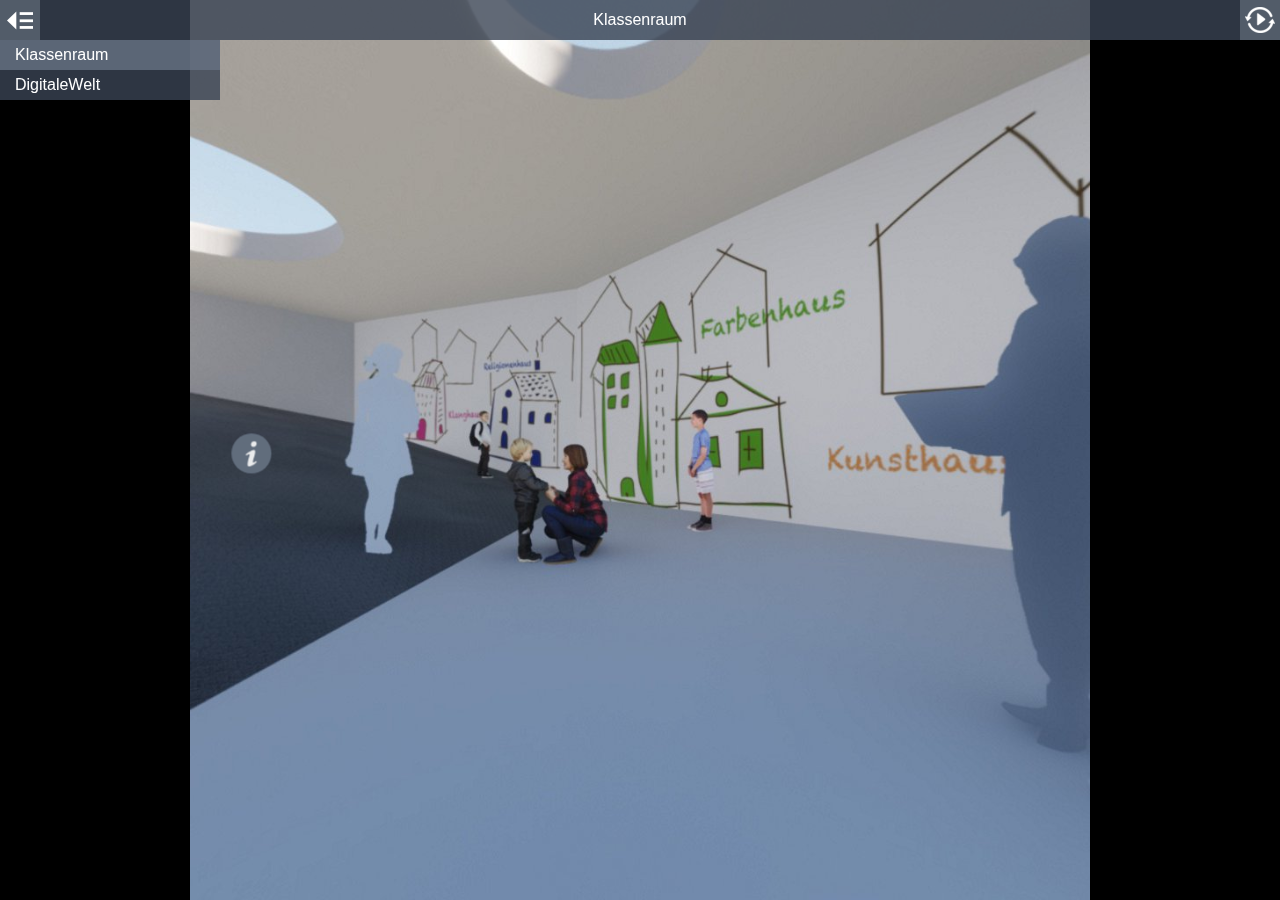
==== SF/360/index.html @ b9d0dee7 "j" ====
<!DOCTYPE html>
<html>
<head>
<title>Lerndorf</title>
<meta charset="utf-8">
<meta http-equiv="X-UA-Compatible" content="IE=edge,chrome=1">
<meta name="viewport" content="target-densitydpi=device-dpi, width=device-width, initial-scale=1.0, maximum-scale=1.0, minimum-scale=1.0, user-scalable=no, minimal-ui" />
<style> @-ms-viewport { width: device-width; } </style>
<link rel="stylesheet" href="vendor/reset.min.css">
<link rel="stylesheet" href="style.css">
</head>
<body class="multiple-scenes ">

<div id="pano"></div>

<div id="sceneList">
  <ul class="scenes">
    
      <a href="javascript:void(0)" class="scene" data-id="0-klassenraum">
        <li class="text">Klassenraum</li>
      </a>
    
      <a href="javascript:void(0)" class="scene" data-id="1-digitalewelt">
        <li class="text">DigitaleWelt</li>
      </a>
    
  </ul>
</div>

<div id="titleBar">
  <h1 class="sceneName"></h1>
</div>

<a href="javascript:void(0)" id="autorotateToggle">
  <img class="icon off" src="img/play.png">
  <img class="icon on" src="img/pause.png">
</a>

<a href="javascript:void(0)" id="fullscreenToggle">
  <img class="icon off" src="img/fullscreen.png">
  <img class="icon on" src="img/windowed.png">
</a>

<a href="javascript:void(0)" id="sceneListToggle">
  <img class="icon off" src="img/expand.png">
  <img class="icon on" src="img/collapse.png">
</a>

<a href="javascript:void(0)" id="viewUp" class="viewControlButton viewControlButton-1">
  <img class="icon" src="img/up.png">
</a>
<a href="javascript:void(0)" id="viewDown" class="viewControlButton viewControlButton-2">
  <img class="icon" src="img/down.png">
</a>
<a href="javascript:void(0)" id="viewLeft" class="viewControlButton viewControlButton-3">
  <img class="icon" src="img/left.png">
</a>
<a href="javascript:void(0)" id="viewRight" class="viewControlButton viewControlButton-4">
  <img class="icon" src="img/right.png">
</a>
<a href="javascript:void(0)" id="viewIn" class="viewControlButton viewControlButton-5">
  <img class="icon" src="img/plus.png">
</a>
<a href="javascript:void(0)" id="viewOut" class="viewControlButton viewControlButton-6">
  <img class="icon" src="img/minus.png">
</a>

<script src="vendor/es5-shim.js"></script>
<script src="vendor/eventShim.js"></script>
<script src="vendor/classList.js"></script>
<script src="vendor/requestAnimationFrame.js" ></script>
<script src="vendor/screenfull.min.js" ></script>
<script src="vendor/bowser.min.js" ></script>
<script src="vendor/marzipano.js" ></script>

<script src="data.js"></script>
<script src="index.js"></script>

</body>
</html>
---- SF/360/style.css ----
* {
  -webkit-box-sizing: border-box;
  -moz-box-sizing: border-box;
  box-sizing: border-box;
  -moz-user-select: none;
  -webkit-user-select: none;
  -ms-user-select: none;
  user-select: none;
  -ms-text-size-adjust: none;
  -moz-text-size-adjust: none;
  -webkit-text-size-adjust: none;
  text-size-adjust: none;
  -webkit-user-drag: none;
  -webkit-touch-callout: none;
  -ms-content-zooming: none;
  -webkit-tap-highlight-color: rgba(0,0,0,0);
}

html, body {
  width: 100%;
  height: 100%;
  padding: 0;
  margin: 0;
  overflow: hidden;
  font-family: "Helvetica Neue", Helvetica, Arial, sans-serif;
  font-size: 16px;
  background-color: #000;
  color: #fff;
}

a, a:hover, a:active, a:visited {
  text-decoration: none;
  color: inherit;
}

#pano {
  position: absolute;
  top: 0;
  left: 0;
  width: 100%;
  height: 100%;
  overflow: hidden;
}

#titleBar {
  position: absolute;
  top: 0;
  left: 0;
  right: 40px;
  height: 40px;
  text-align: center;
}

.mobile #titleBar {
  height: 50px;
  right: 50px;
}

/* If there is a fullscreen button the title bar must make space for it */
body.fullscreen-enabled #titleBar {
  right: 80px;
}

body.fullscreen-enabled.mobile #titleBar {
  right: 100px;
}

/* If there are multiple scenes the title bar must make space for the scene list toggle */
body.multiple-scenes #titleBar {
  left: 40px;
}

body.multiple-scenes.mobile #titleBar {
  left: 50px;
}

#titleBar .sceneName {
  width: 100%;
  height: 100%;
  line-height: 30px;
  padding: 5px;
  background-color: rgb(58,68,84);
  background-color: rgba(58,68,84,0.8);
  overflow: hidden;
  text-overflow: ellipsis;
  white-space: nowrap;

  -moz-user-select: text;
  -webkit-user-select: text;
  -ms-user-select: text;
  user-select: text;
}

.mobile #titleBar .sceneName {
  line-height: 40px;
}

#fullscreenToggle {
  display: none;
  position: absolute;
  top: 0;
  right: 0;
  width: 40px;
  height: 40px;
  padding: 5px;
  background-color: rgb(103,115,131);
  background-color: rgba(103,115,131,0.8);
}

.mobile #fullscreenToggle {
  width: 50px;
  height: 50px;
}

body.fullscreen-enabled #fullscreenToggle {
  display: block;
}

#fullscreenToggle .icon {
  position: absolute;
  top: 5px;
  right: 5px;
  width: 30px;
  height: 30px;
}

.mobile #fullscreenToggle .icon {
  top: 10px;
  right: 10px;
}

#fullscreenToggle .icon.on {
  display: none;
}

#fullscreenToggle .icon.off {
  display: block;
}

#fullscreenToggle.enabled .icon.on {
  display: block;
}

#fullscreenToggle.enabled .icon.off {
  display: none;
}

#autorotateToggle {
  display: block;
  position: absolute;
  top: 0;
  right: 0;
  width: 40px;
  height: 40px;
  padding: 5px;
  background-color: rgb(103,115,131);
  background-color: rgba(103,115,131,0.8);
}

.mobile #autorotateToggle {
  width: 50px;
  height: 50px;
}

/* If there is a fullscreen button, autorotate must placed a bit to the left */
body.fullscreen-enabled #autorotateToggle {
  right: 40px;
}

body.fullscreen-enabled.mobile #autorotateToggle {
  right: 50px;
}

#autorotateToggle .icon {
  position: absolute;
  top: 5px;
  right: 5px;
  width: 30px;
  height: 30px;
}

.mobile #autorotateToggle .icon {
  top: 10px;
  right: 10px;
}

#autorotateToggle .icon.on {
  display: none;
}

#autorotateToggle .icon.off {
  display: block;
}

#autorotateToggle.enabled .icon.on {
  display: block;
}

#autorotateToggle.enabled .icon.off {
  display: none;
}

#sceneListToggle {
  position: absolute;
  top: 0;
  left: 0;
  width: 40px;
  height: 40px;
  padding: 5px;
  background-color: rgb(103,115,131);
  background-color: rgba(103,115,131,0.8);
}

.mobile #sceneListToggle {
  width: 50px;
  height: 50px;
}

#sceneListToggle .text {
  position: absolute;
  top: 5px;
  left: 15px;
  width: 100%;
  line-height: 30px;
}

#sceneListToggle .icon {
  position: absolute;
  top: 5px;
  right: 5px;
  width: 30px;
  height: 30px;
}

.mobile #sceneListToggle .icon {
  top: 10px;
  right: 10px;
}

#sceneListToggle .icon.on {
  display: none;
}

#sceneListToggle .icon.off {
  display: block;
}

#sceneListToggle.enabled .icon.on {
  display: block;
}

#sceneListToggle.enabled .icon.off {
  display: none;
}

#sceneList {
  position: absolute;
  top: 0;
  left: -220px;
  padding-top: 40px;
  width: 220px;
  max-height: 100%;
  overflow-x: hidden;
  overflow-y: auto;
  margin-left: 0;
  -webkit-transition: margin-left 0.5s ease-in-out;
  transition: margin-left 0.5s ease-in-out;
}

.mobile #sceneList {
  padding-top: 50px;
}

#sceneList .scenes {
  width: 100%;
  background-color: rgb(58,68,84);
  background-color: rgba(58,68,84,0.8);
}

.mobile #sceneList {
  width: 100%;
  height: 100%;
  left: -100%;
}

.mobile #sceneList.enabled {
  margin-left: 100%;
}

.mobile #sceneList .scenes {
  height: 100%;
}

#sceneList.enabled {
  margin-left: 220px;
}

#sceneList .scene {
  display: block;
  width: 100%;
  height: 30px;
}

.mobile #sceneList .scene {
  height: 40px;
}

#sceneList .scene .text {
  width: 100%;
  height: 100%;
  padding: 0 15px;
  line-height: 30px;
  overflow: hidden;
  text-overflow: ellipsis;
  white-space: nowrap;
}

.mobile #sceneList .scene .text {
  line-height: 40px;
}

.no-touch #sceneList .scene:hover {
  background-color: rgb(103,115,131);
  background-color: rgba(103,115,131,0.8);
}

#sceneList .scene.current {
  background-color: rgb(103,115,131);
  background-color: rgba(103,115,131,0.8);
}

/* Hide scene list when only a single scene exists */
body.single-scene #sceneList, body.single-scene #sceneListToggle {
  display: none;
}

/* Link hotspot */

.link-hotspot {
  width: 60px;
  height: 60px;
  margin-left: -30px;
  margin-top: -30px;
  opacity: 0.9;
  -webkit-transition: opacity 0.2s;
  transition: opacity 0.2s;
}

.no-touch .link-hotspot:hover {
  opacity: 1;
}

.mobile .link-hotspot {
  width: 70px;
  height: 70px;
}

.link-hotspot-icon {
  width: 100%;
  height: 100%;
  cursor: pointer;
}

.link-hotspot-tooltip {
  position: absolute;
  left: 100%;
  top: 14px; /* ( 60 - (16 + 2*8) ) / 2 */

  margin-left: 3px;

  font-size: 16px;

  max-width: 300px;

  padding: 8px 10px;

  border-radius: 5px;

  background-color: rgb(58,68,84);
  background-color: rgba(58,68,84,0.8);

  color: #fff;

  white-space: nowrap;
  text-overflow: ellipsis;
  overflow: hidden;

  cursor: pointer;

  opacity: 0;

  -ms-transform: translateX(-8px);
  -webkit-transform: translateX(-8px);
  transform: translateX(-8px);

  -webkit-transition: -ms-transform 0.3s,
                      -webkit-transform 0.3s,
                      transform 0.3s,
                      opacity 0.3s;
  transition: -ms-transform 0.3s,
              -webkit-transform 0.3s,
              transform 0.3s,
              opacity 0.3s;
}

.mobile .link-hotspot {
  top: 19px; /* ( 70 - (16 + 2*8) ) / 2 */
}

.no-touch .link-hotspot:hover .link-hotspot-tooltip {
  opacity: 1;
  -ms-transform: translateX(0);
  -webkit-transform: translateX(0);
  transform: translateX(0);
}

/* Prevent tooltip from triggering */
.link-hotspot-tooltip {
  pointer-events: none;
}
.no-touch .link-hotspot:hover .link-hotspot-tooltip {
  pointer-events: all;
}

/* Fallback mode without pointer-events (IE8-10) */
.tooltip-fallback .link-hotspot-tooltip {
  display: none;
}
.no-touch .tooltip-fallback .link-hotspot:hover .link-hotspot-tooltip {
  display: block;
}

/* Info hotspot */

.info-hotspot {
  line-height: 1.2em;
  opacity: 0.9;
  -webkit-transition: opacity 0.2s 0.2s;
  transition: opacity 0.2s 0.2s;
}

.no-touch .info-hotspot:hover {
  opacity: 1;
  -webkit-transition: opacity 0.2s;
  transition: opacity 0.2s;
}

.info-hotspot.visible {
  opacity: 1;
}

.info-hotspot .info-hotspot-header {
  width: 40px;
  height: 40px;
  border-radius: 20px;
  background-color: rgb(103,115,131);
  cursor: pointer;
  -webkit-transition: width 0.3s ease-in-out 0.5s,
                      border-radius 0.3s ease-in-out 0.5s;
  transition: width 0.3s ease-in-out 0.5s,
              border-radius 0.3s ease-in-out 0.5s;
}

.mobile .info-hotspot .info-hotspot-header {
  width: 50px;
  height: 50px;
  border-radius: 25px;
}

.desktop.no-touch .info-hotspot .info-hotspot-header:hover {
  width: 260px;
  border-radius: 5px;
  -webkit-transition: width 0.3s ease-in-out,
                      border-radius 0.3s ease-in-out;
  transition: width 0.3s ease-in-out,
              border-radius 0.3s ease-in-out;
}

.desktop .info-hotspot.visible .info-hotspot-header,
.desktop.no-touch .info-hotspot.visible .info-hotspot-header:hover {
  width: 260px;
  border-radius: 5px;
  border-top-right-radius: 0;
  border-bottom-right-radius: 0;
  border-bottom-left-radius: 0;
  -webkit-transition: width 0.3s ease-in-out,
                      border-radius 0.3s ease-in-out;
  transition: width 0.3s ease-in-out,
              border-radius 0.3s ease-in-out;
}

.info-hotspot .info-hotspot-icon-wrapper {
  width: 40px;
  height: 40px;
}

.mobile .info-hotspot .info-hotspot-icon-wrapper {
  width: 50px;
  height: 50px;
}

.info-hotspot .info-hotspot-icon {
  width: 90%;
  height: 90%;
  margin: 5%;
}

.info-hotspot .info-hotspot-title-wrapper {
  position: absolute;
  left: 40px;
  top: 0;
  width: 0;
  height: 40px;
  padding: 0;
  overflow: hidden;
  -webkit-transition: width 0s 0.4s,
                      padding 0s 0.4s;
  transition: width 0s 0.4s,
              padding 0s 0.4s;
}

.desktop .info-hotspot.visible .info-hotspot-title-wrapper,
.desktop.no-touch .info-hotspot .info-hotspot-header:hover .info-hotspot-title-wrapper {
  width: 220px;
  padding: 0 5px;
  -webkit-transition: width 0s 0.4s,
                      padding 0s 0.4s;
  transition: width 0s 0.4s,
              padding 0s 0.4s;
}

.info-hotspot .info-hotspot-title-wrapper:before {
  content: '';
  display: inline-block;
  vertical-align: middle;
  height: 100%;
}

.info-hotspot .info-hotspot-title {
  display: inline-block;
  vertical-align: middle;

  -moz-user-select: text;
  -webkit-user-select: text;
  -ms-user-select: text;
  user-select: text;
}

.info-hotspot .info-hotspot-close-wrapper {
  position: absolute;
  left: 260px;
  top: 0;
  height: 40px;
  width: 40px;
  border-top-right-radius: 5px;
  background-color: rgb(78,88,104);
  visibility: hidden;
  -ms-transform: perspective(200px) rotateY(90deg);
  -webkit-transform: perspective(200px) rotateY(90deg);
  transform: perspective(200px) rotateY(90deg);
  -ms-transform-origin: 0 50% 0;
  -webkit-transform-origin: 0 50% 0;
  transform-origin: 0 50% 0;
  -webkit-transition: -ms-transform 0.3s 0.3s,
                      -webkit-transform 0.3s 0.3s,
                      transform 0.3s 0.3s,
                      visibility 0s 0.6s;
  transition: -ms-transform 0.3s 0.3s,
              -webkit-transform 0.3s 0.3s,
              transform 0.3s 0.3s,
              visibility 0s 0.6s;
}

.desktop .info-hotspot.visible .info-hotspot-close-wrapper {
  visibility: visible;
  -ms-transform: perspective(200px) rotateY(0deg);
  -webkit-transform: perspective(200px) rotateY(0deg);
  transform: perspective(200px) rotateY(0deg);
  -webkit-transition: -ms-transform 0.3s,
                      -webkit-transform 0.3s,
                      transform 0.3s,
                      visibility 0s 0s;
  transition: -ms-transform 0.3s,
              -webkit-transform 0.3s,
              transform 0.3s,
              visibility 0s 0s;
}

.info-hotspot .info-hotspot-close-icon {
  width: 70%;
  height: 70%;
  margin: 15%;
}

.info-hotspot .info-hotspot-text {
  position: absolute;
  width: 300px;
  height: auto;
  max-height: 200px;
  top: 40px;
  left: 0;
  padding: 10px;
  background-color: 
  border-bottom-right-radius: 5px;
  border-bottom-left-radius: 5px;
  overflow-y: auto;
  visibility: hidden;
  /* rotate(90deg) causes transition flicker on Firefox 58 */
  -ms-transform: perspective(200px) rotateX(-89.999deg);
  -webkit-transform: perspective(200px) rotateX(-89.999deg);
  transform: perspective(200px) rotateX(-89.999deg);
  -ms-transform-origin: 50% 0 0;
  -webkit-transform-origin: 50% 0 0;
  transform-origin: 50% 0 0;
  -webkit-transition: -ms-transform 0.3s,
                      -webkit-transform 0.3s,
                      transform 0.3s,
                      visibility 0s 0.3s;
  transition: -ms-transform 0.3s,
              -webkit-transform 0.3s,
              transform 0.3s,
              visibility 0s 0.3s;

  -moz-user-select: text;
  -webkit-user-select: text;
  -ms-user-select: text;
  user-select: text;
}

.desktop .info-hotspot.visible .info-hotspot-text {
  visibility: visible;
  -ms-transform: perspective(200px) rotateX(0deg);
  -webkit-transform: perspective(200px) rotateX(0deg);
  transform: perspective(200px) rotateX(0deg);
  -webkit-transition: -ms-transform 0.3s 0.3s,
                      -webkit-transform 0.3s 0.3s,
                      transform 0.3s 0.3s,
                      visibility 0s 0s;
  transition: -ms-transform 0.3s 0.3s,
              -webkit-transform 0.3s 0.3s,
              transform 0.3s 0.3s,
              visibility 0s 0s;
}

/* Info hotspot modal */

.desktop .info-hotspot-modal {
  display: none;
}

.info-hotspot-modal {
  top: 0;
  left: 0;
  position: absolute;
  width: 100%;
  height: 100%;
  overflow: hidden;
  z-index: 11000 !important;
  background-color: rgba(0,0,0,.5);
  line-height: 1.2em;
  opacity: 0;
  visibility: hidden;
  -webkit-transition: opacity 0.2s ease-in-out 0.5s,
                      visibility 0s 0.7s;
  transition: opacity 0.2s ease-in-out 0.5s,
              visibility 0s 0.7s;
}

.info-hotspot-modal.visible {
  opacity: 1;
  visibility: visible;
  -webkit-transition: opacity 0.2s ease-in-out,
                      visibility 0s 0s;
  transition: opacity 0.2s ease-in-out,
              visibility 0s 0s;
}

.info-hotspot-modal .info-hotspot-header {
  position: absolute;
  top: 60px;
  left: 10px;
  right: 10px;
  width: auto;
  height: 50px;
  background-color: rgb(103,115,131);
  background-color: rgba(103,115,131,0.8);
  opacity: 0;
  -webkit-transition: opacity 0.3s ease-in-out 0.2s;
  transition: opacity 0.3s ease-in-out 0.2s;
}

.info-hotspot-modal.visible .info-hotspot-header {
  opacity: 1;
  -webkit-transition: opacity 0.3s ease-in-out 0.2s;
  transition: opacity 0.3s ease-in-out 0.2s;
}

.info-hotspot-modal .info-hotspot-icon-wrapper {
  width: 50px;
  height: 50px;
}

.info-hotspot-modal .info-hotspot-icon {
  width: 90%;
  height: 90%;
  margin: 5%;
}

.info-hotspot-modal .info-hotspot-title-wrapper {
  position: absolute;
  top: 0;
  left: 50px;
  right: 50px;
  width: auto;
  height: 50px;
  padding: 0 10px;
}

.info-hotspot-modal .info-hotspot-title-wrapper:before {
  content: '';
  display: inline-block;
  vertical-align: middle;
  height: 100%;
}

.info-hotspot-modal .info-hotspot-title {
  display: inline-block;
  vertical-align: middle;

  -moz-user-select: text;
  -webkit-user-select: text;
  -ms-user-select: text;
  user-select: text;
}

.info-hotspot-modal .info-hotspot-close-wrapper {
  position: absolute;
  top: 0;
  right: 0;
  width: 50px;
  height: 50px;
  background-color: rgb(78,88,104);
  background-color: rgba(78,88,104,0.8);
  cursor: pointer;
}

.info-hotspot-modal .info-hotspot-close-icon {
  width: 70%;
  height: 70%;
  margin: 15%;
}

.info-hotspot-modal .info-hotspot-text {
  position: absolute;
  top: 110px;
  bottom: 10px;
  left: 10px;
  right: 10px;
  padding: 10px;
  background-color: rgb(58,68,84);
  background-color: rgba(58,68,84,0.8);
  overflow-y: auto;
  opacity: 0;
  -webkit-transition: opacity 0.3s ease-in-out;
  transition: opacity 0.3s ease-in-out;

  -moz-user-select: text;
  -webkit-user-select: text;
  -ms-user-select: text;
  user-select: text;
}

.info-hotspot-modal.visible .info-hotspot-text {
  opacity: 1;
  -webkit-transition: opacity 0.3s ease-in-out 0.4s;
  transition: opacity 0.3s ease-in-out 0.4s;
}

/* View control buttons */

.viewControlButton {
  display: none;
  position: absolute;
  bottom: 0;
  left: 50%;
  width: 40px;
  height: 40px;
  padding: 5px;
  background-color: rgb(103,115,131);
  background-color: rgba(103,115,131,0.8);
}

body.view-control-buttons .viewControlButton {
  display: block;
}

/* Hide controls when width is too small */
@media (max-width: 600px) {
  body.view-control-buttons .viewControlButton {
    display: none;
  }
}

.viewControlButton .icon {
  position: absolute;
  top: 5px;
  right: 5px;
  width: 30px;
  height: 30px;
}

/* Center is at margin-left: -20px */
.viewControlButton-1 {
  margin-left: -145px;
}
.viewControlButton-2 {
  margin-left: -95px;
}
.viewControlButton-3 {
  margin-left: -45px;
}
.viewControlButton-4 {
  margin-left: 5px;
}
.viewControlButton-5 {
  margin-left: 55px;
}
.viewControlButton-6 {
  margin-left: 105px;
}
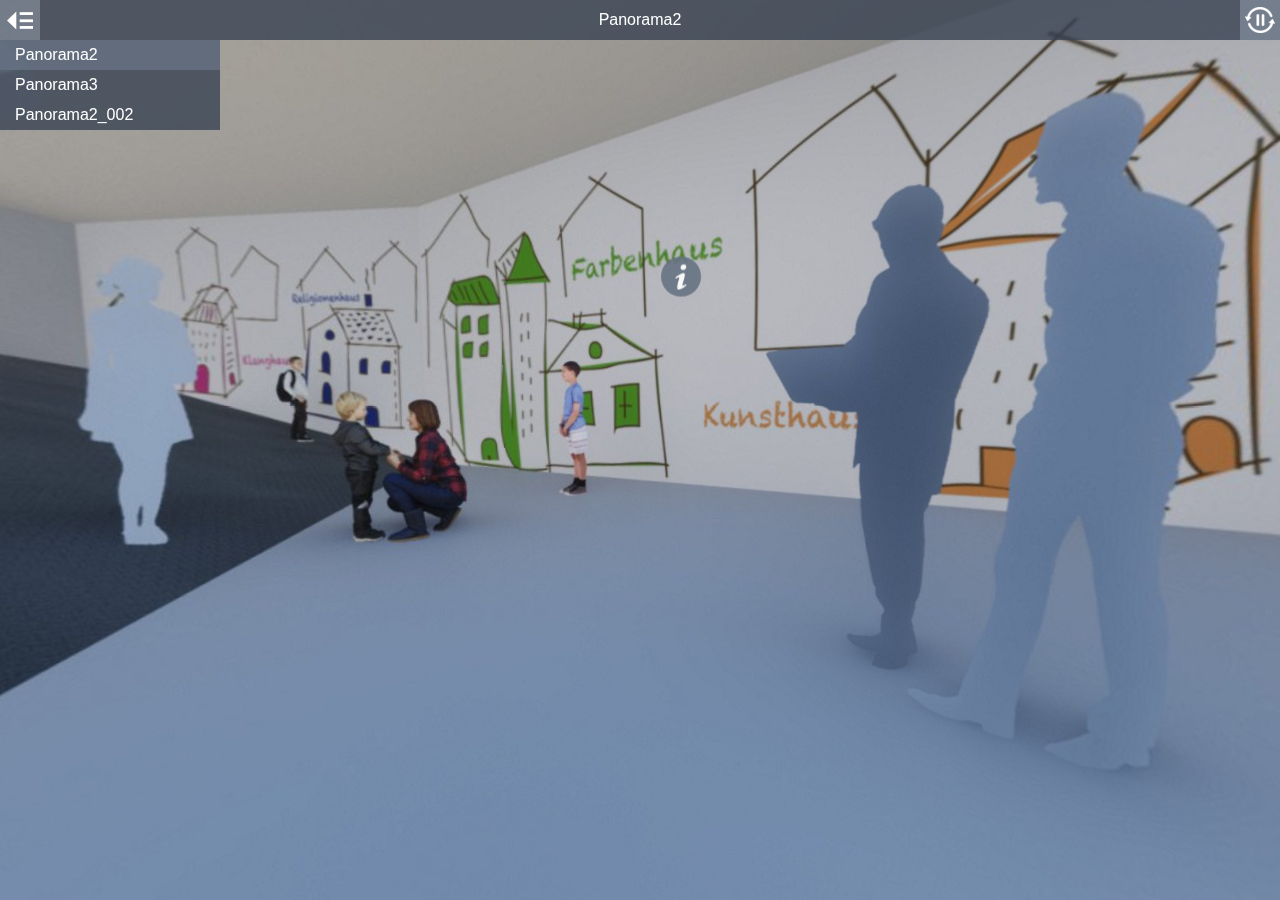
==== commit 392733ba: "j" ====
--- a/SF/360/index.html
+++ b/SF/360/index.html
@@ -1,7 +1,7 @@
 <!DOCTYPE html>
 <html>
 <head>
-<title>Lerndorf</title>
+<title>Project Title</title>
 <meta charset="utf-8">
 <meta http-equiv="X-UA-Compatible" content="IE=edge,chrome=1">
 <meta name="viewport" content="target-densitydpi=device-dpi, width=device-width, initial-scale=1.0, maximum-scale=1.0, minimum-scale=1.0, user-scalable=no, minimal-ui" />
@@ -16,12 +16,16 @@
 <div id="sceneList">
   <ul class="scenes">
     
-      <a href="javascript:void(0)" class="scene" data-id="0-klassenraum">
-        <li class="text">Klassenraum</li>
+      <a href="javascript:void(0)" class="scene" data-id="0-panorama2">
+        <li class="text">Panorama2</li>
       </a>
     
-      <a href="javascript:void(0)" class="scene" data-id="1-digitalewelt">
-        <li class="text">DigitaleWelt</li>
+      <a href="javascript:void(0)" class="scene" data-id="1-panorama3">
+        <li class="text">Panorama3</li>
+      </a>
+    
+      <a href="javascript:void(0)" class="scene" data-id="2-panorama2_002">
+        <li class="text">Panorama2_002</li>
       </a>
     
   </ul>
--- a/SF/360/style.css
+++ b/SF/360/style.css
@@ -600,7 +600,7 @@
   top: 40px;
   left: 0;
   padding: 10px;
-  background-color: 
+  background-color: rgb(58,68,84);
   border-bottom-right-radius: 5px;
   border-bottom-left-radius: 5px;
   overflow-y: auto;
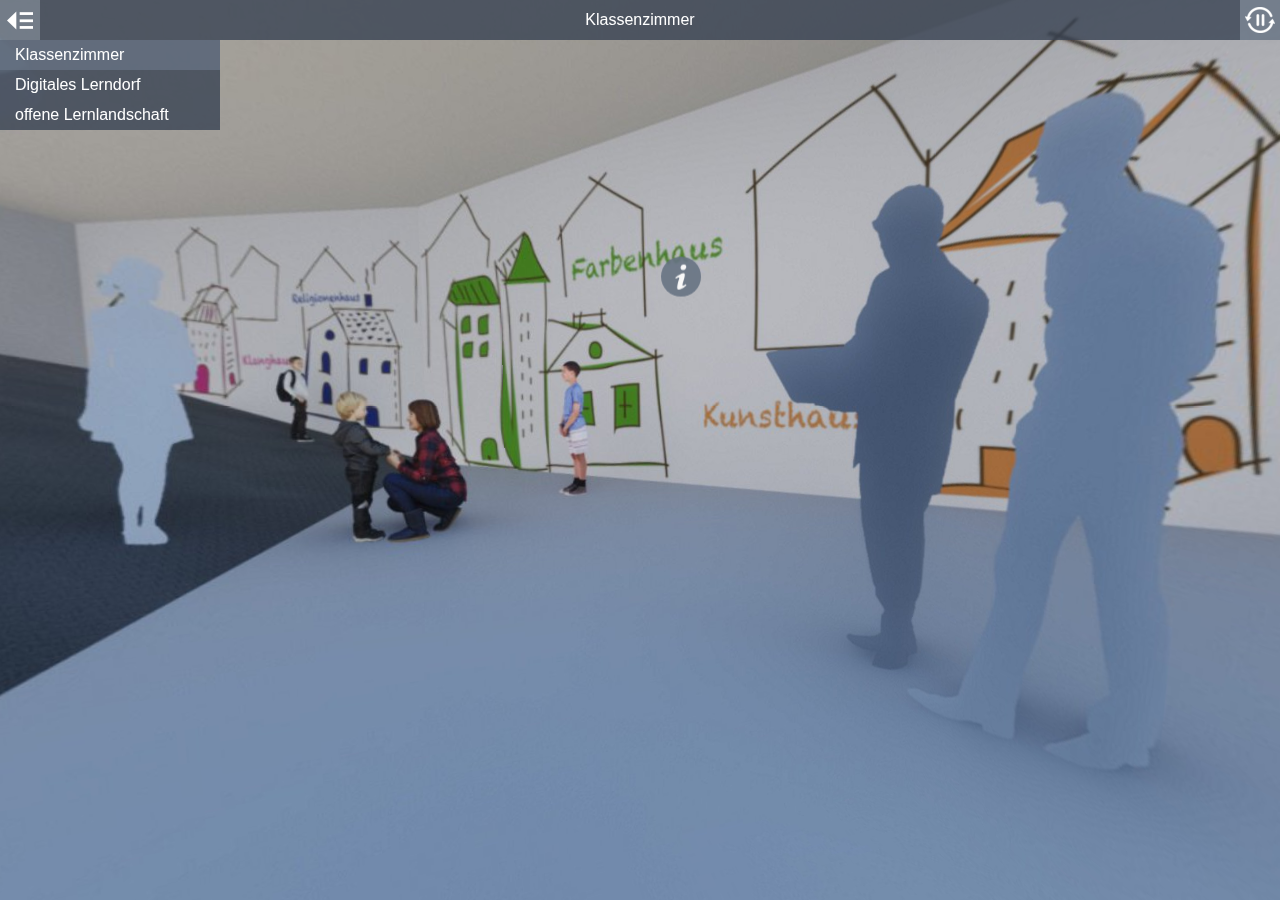
==== commit a398cd7a: "j" ====
--- a/SF/360/index.html
+++ b/SF/360/index.html
@@ -1,7 +1,7 @@
 <!DOCTYPE html>
 <html>
 <head>
-<title>Project Title</title>
+<title>Lerndorf</title>
 <meta charset="utf-8">
 <meta http-equiv="X-UA-Compatible" content="IE=edge,chrome=1">
 <meta name="viewport" content="target-densitydpi=device-dpi, width=device-width, initial-scale=1.0, maximum-scale=1.0, minimum-scale=1.0, user-scalable=no, minimal-ui" />
@@ -16,16 +16,16 @@
 <div id="sceneList">
   <ul class="scenes">
     
-      <a href="javascript:void(0)" class="scene" data-id="0-panorama2">
-        <li class="text">Panorama2</li>
+      <a href="javascript:void(0)" class="scene" data-id="0-klassenzimmer">
+        <li class="text">Klassenzimmer</li>
       </a>
     
-      <a href="javascript:void(0)" class="scene" data-id="1-panorama3">
-        <li class="text">Panorama3</li>
+      <a href="javascript:void(0)" class="scene" data-id="1-digitales-lerndorf">
+        <li class="text">Digitales Lerndorf</li>
       </a>
     
-      <a href="javascript:void(0)" class="scene" data-id="2-panorama2_002">
-        <li class="text">Panorama2_002</li>
+      <a href="javascript:void(0)" class="scene" data-id="2-offene-lernlandschaft">
+        <li class="text">offene Lernlandschaft</li>
       </a>
     
   </ul>
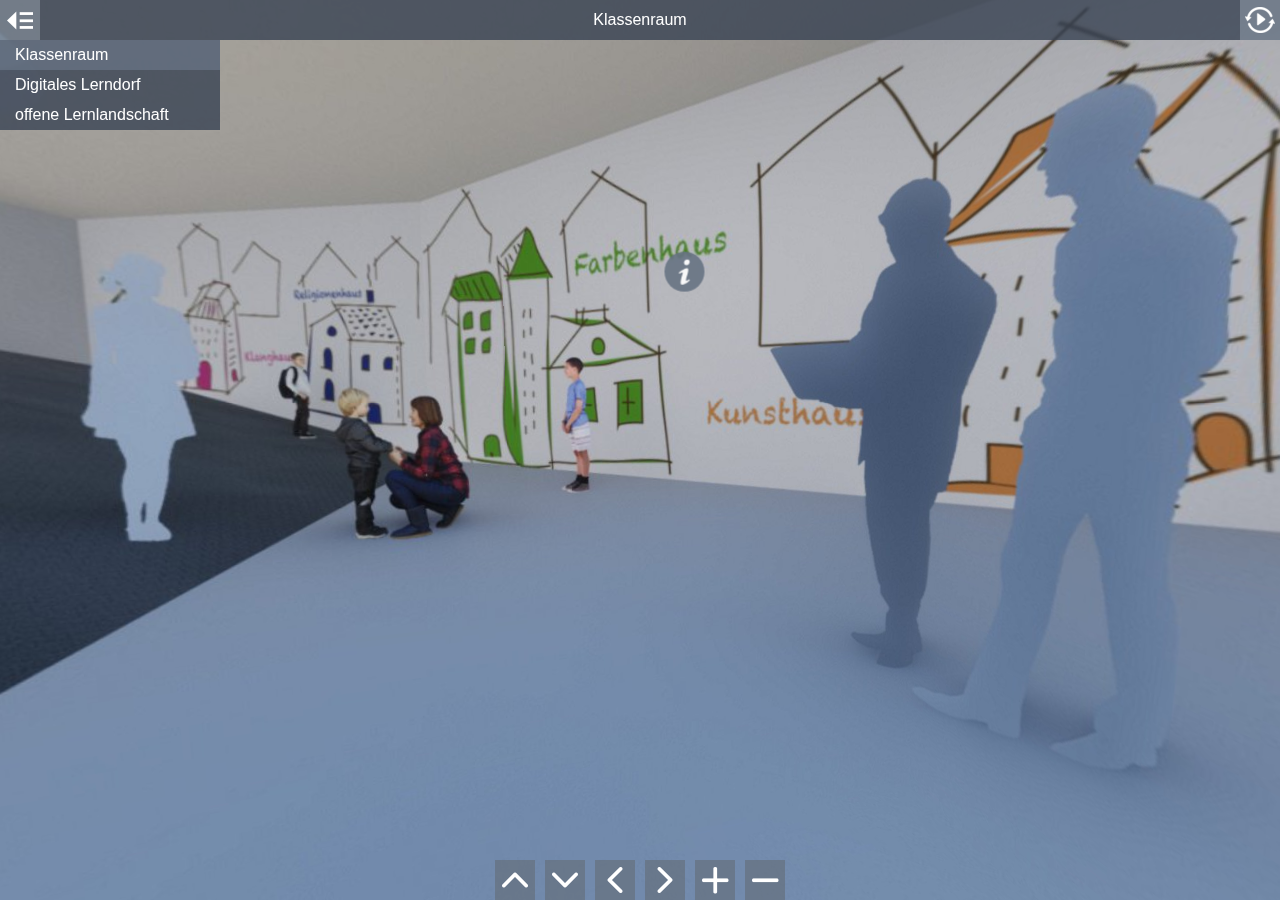
==== commit 003eaa96: "Added images to Infopoints" ====
--- a/SF/360/index.html
+++ b/SF/360/index.html
@@ -9,15 +9,15 @@
 <link rel="stylesheet" href="vendor/reset.min.css">
 <link rel="stylesheet" href="style.css">
 </head>
-<body class="multiple-scenes ">
+<body class="multiple-scenes view-control-buttons">
 
 <div id="pano"></div>
 
 <div id="sceneList">
   <ul class="scenes">
     
-      <a href="javascript:void(0)" class="scene" data-id="0-klassenzimmer">
-        <li class="text">Klassenzimmer</li>
+      <a href="javascript:void(0)" class="scene" data-id="0-klassenraum">
+        <li class="text">Klassenraum</li>
       </a>
     
       <a href="javascript:void(0)" class="scene" data-id="1-digitales-lerndorf">
